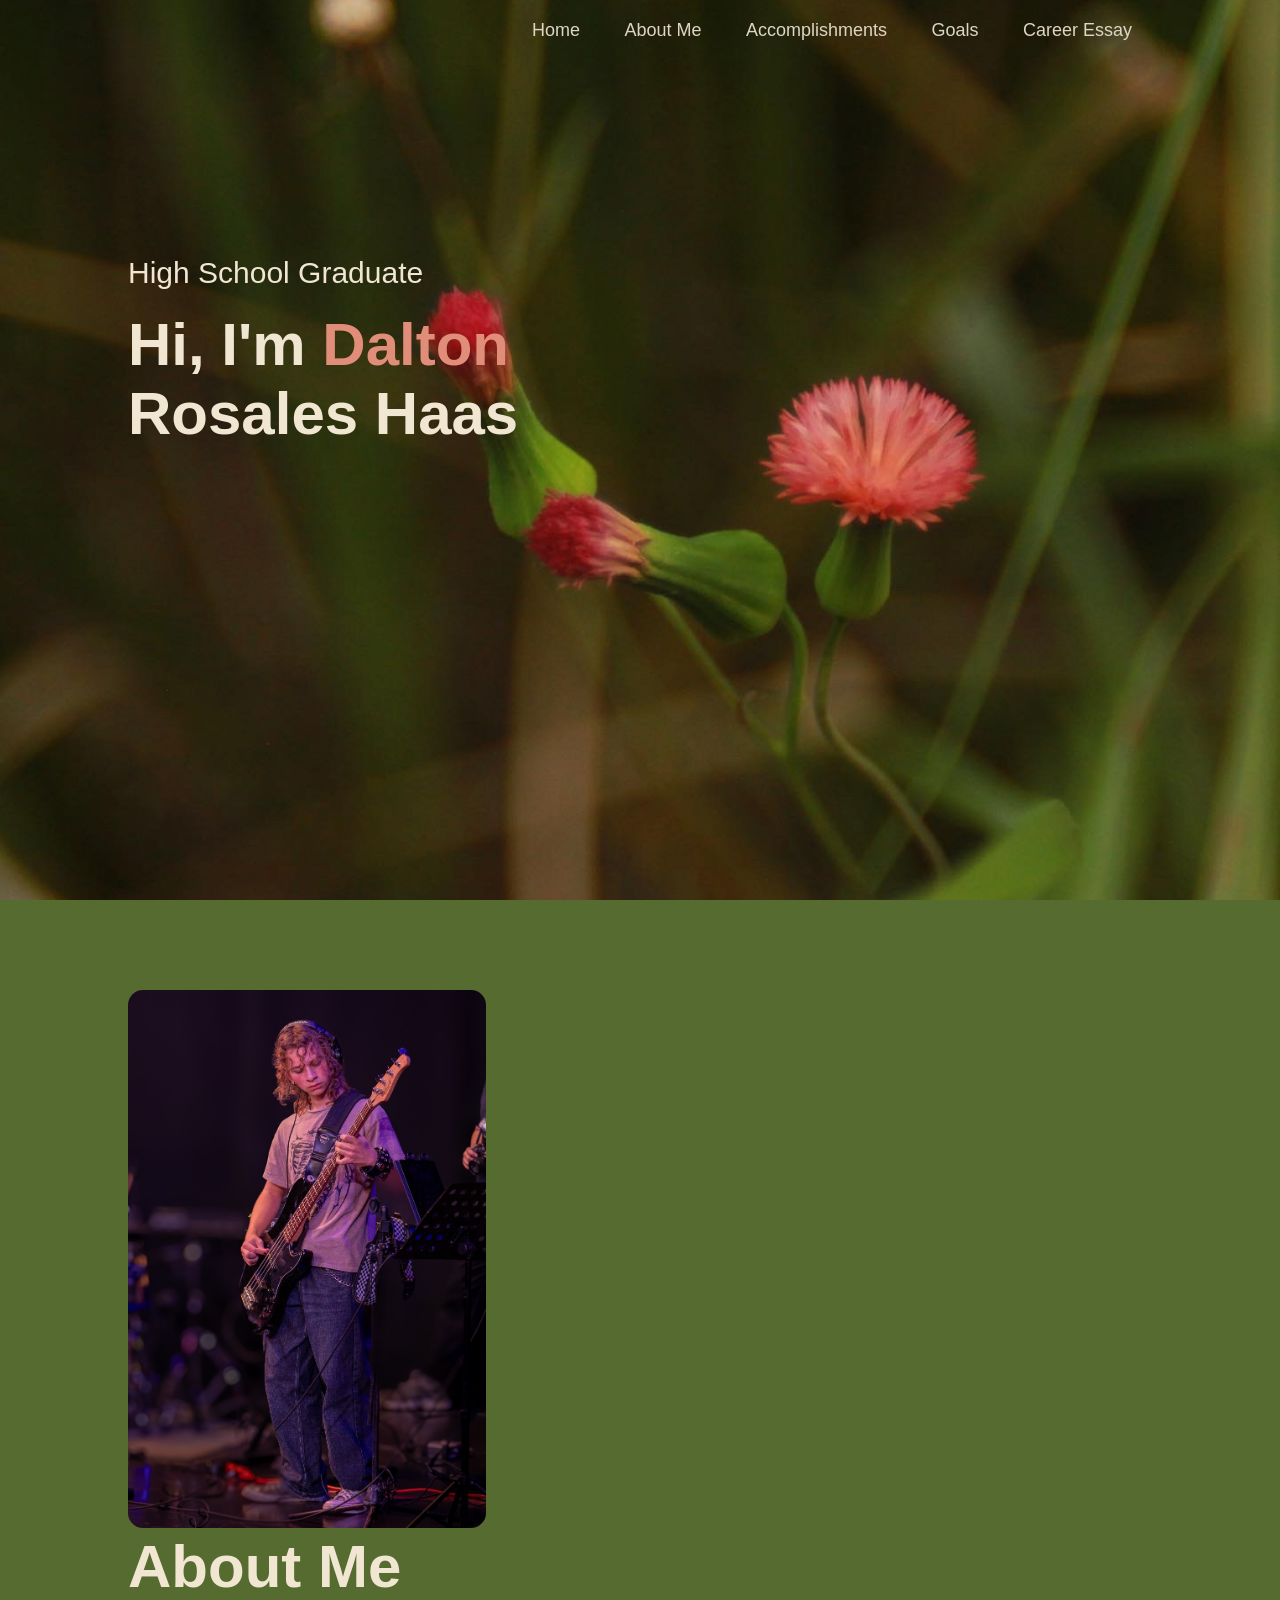
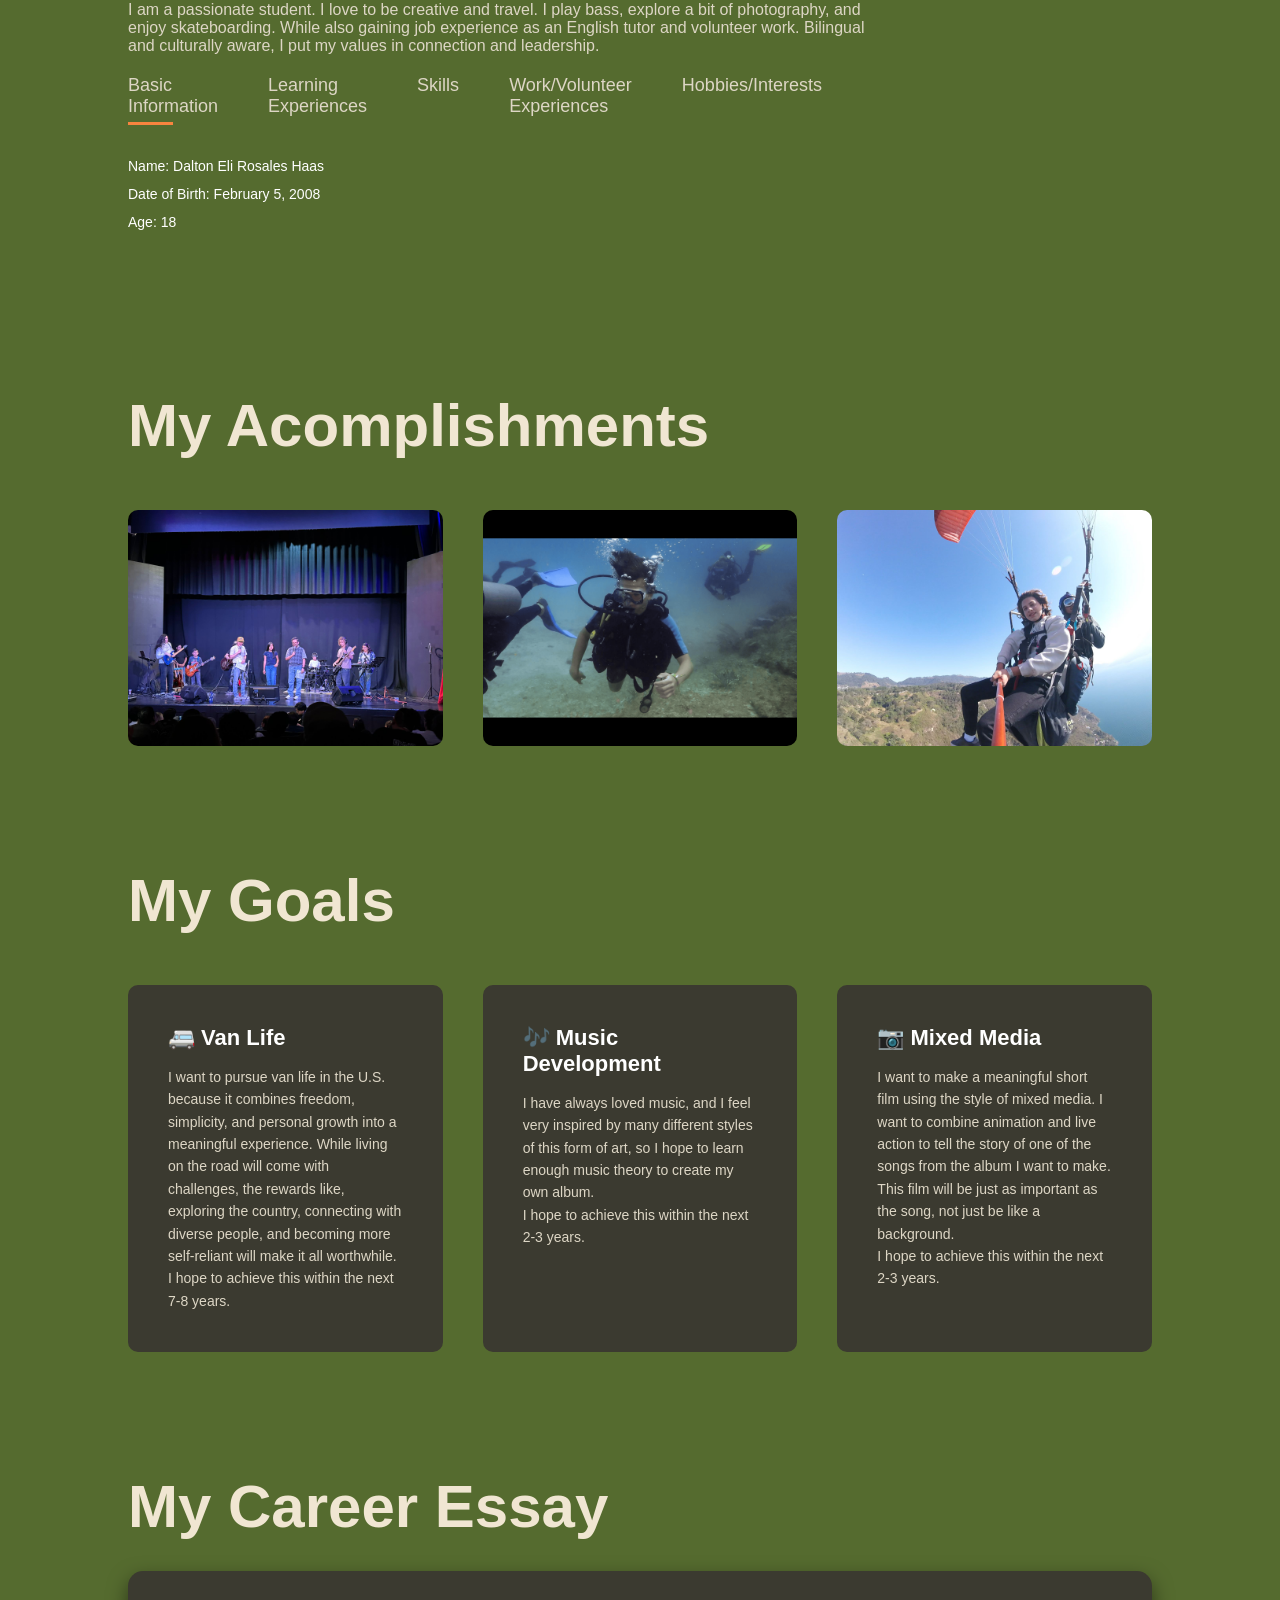
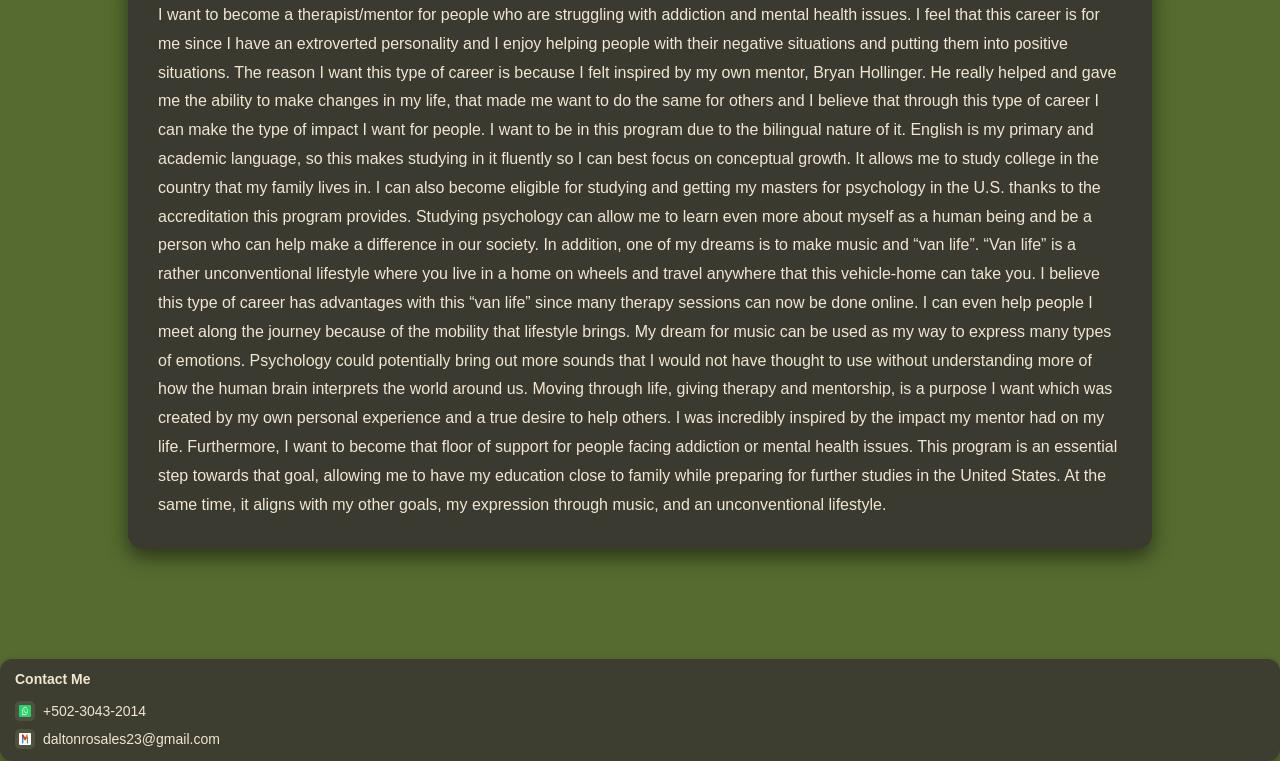
==== index.html @ 7fe5b74f "index.html" ====
<!DOCTYPE html>
<html lang="eng">
<head>
<meta charset="UTF-8">
<meta http-equiv="X-UA-Compatible" content="IE=edge">
<meta name="viewport" content="width=device-width, initial-scale=1.0">
<title>My Portfolio</title>
<link rel="stylesheet" href="style.css">
    </head>
<body>
<div id="header">
<div class="container">
<nav>
    <ul id="sidemenu">
        <li><a href="#header">Home </a></li>
        <li><a href="#about">About Me </a></li>
        <li><a href="#accomplishments">Accomplishments </a></li>
        <li><a href="#goals">Goals </a></li>
        <li><a href="#career-essay">Career Essay </a></li>
    </ul>
</nav>
<div class="header-text">
    <p>High School Graduate</p>
    <h1>Hi, I'm<span> Dalton</span><br>Rosales Haas</h1>
</div>
</div>
</div>
<!-----------about---->
<div id="about">
    <div class="container">
        <div class="row">
            <div class="about-col-1">
                <img src="College Project Photos/bass photo.jpeg">
            </div>
            <div class="about-col-2">
                <h1 class="sub-title">About Me</h1>
                <p>I am a passionate student. I love to be creative and travel. I play bass, explore a bit of photography, and enjoy skateboarding. While also gaining job experience as an English tutor and volunteer work. Bilingual and culturally aware, I put my values in connection and leadership.</p>
                <div class="tab-titles">
                    <p class="tab-links active-link" onclick="opentab('basicinformation')">Basic Information</p>
                    <p class="tab-links" onclick="opentab('learningexperiences')">Learning Experiences</p>
                    <p class="tab-links" onclick="opentab('skills')">Skills</p>
                                     <p class="tab-links" onclick="opentab('work')">Work/Volunteer Experiences</p>
                 <p class="tab-links" onclick="opentab('hobbies')">Hobbies/Interests</p>
                </div>
                <div class="tab-contents active-tab" id="basicinformation">
                    <ul>
                        <li><span>Name: Dalton Eli Rosales Haas</span></li>
                        <li><span>Date of Birth: February 5, 2008</span></li>
                        <li><span>Age: 18</span></li>
                    </ul>
                </div>
                <div class="tab-contents" id="learningexperiences">
                    <ul>
                        <li><span>Schools</span></li>
                        <li><span>Elementary:<br>Ivy Stockwell Elementary School Berthoud<br>Kindergarten-5th Grade<br>Berthoud, Colorado USA</span></li>
                        <li><span>Middle School:<br>Turner Middle School Berthoud<br>6th-8th Grade<br>Berthoud, Colorado USA</span></li>
                        <li><span>Highschool:<br>International Christian Academy<br>9th-12th Grade<br>Mixco, Guatemala<br></span></li>
                        <li><span>Extracurricular:<br>2025-Current<br>Stix Academia de Música<br>Zona 12, Guatemala<br>Contact: +(502)-5865-0459</span></li>
                        <li><span>May 2023<br>Centro Lingüístico Maya<br>Spanish Lessons<br>Antigua, Guatemala<br>Contact: +(502)-7832-0656</span></li>
                    </ul>
                </div>
                <div class="tab-contents" id="skills">
                    <ul>
                        <li><span>Skills<br>Rated from 1-5 stars.</span></li>
                        <li><span>Communication ⭐⭐⭐⭐⭐<br>Relationship-building ⭐⭐⭐<br>Leadership ⭐⭐⭐⭐<br>Organized ⭐⭐⭐⭐<br>Task-oriented ⭐⭐⭐⭐⭐<br>Bilingual and Cultural Awareness ⭐⭐⭐</span></li>
                    </ul>
                </div>
                 <div class="tab-contents" id="work">
                    <ul>
                        <li><span>Work:</span></li>
                        <li><span>2025-2025<br>Adventure Mountain Employee<br>Mixco, Guatemala<br>Contact: (+502)-5715-7391</span></li>
                        <li><span>2026-Current<br>English Tutor at ICA<br>Mixco, Guatemala<br>School's principal Contact: sarethsalazar@gmail.com</span></li>
                        <li><span>Volunteer:</span></li>
                        <li><span>2025<br>Teaching Assistant<br>El Encinal, Guatemala<br>Manger Contact: ms.ethelajquejay@gmail.com</span></li>
                    </ul>
                </div>
            <div class="tab-contents" id="hobbies">
                    <ul>
                        <li><span>Playing Bass</span></li>
                        <li><span>Skateboarding</span></li>
                        <li><span>Traveling</span></li>
                        <li><span>Web Design<br>This website is an example of my work.</span></li>
                        <li><span>Photography</span>
                        <div class="container photography-gallery">
                        <div class="photography">
                        <img src="College Project Photos/pinkflower.png">
                        </div>
                        <div class="photography">
                       <img src="College Project Photos/withering.png">
                    </div> 
                    <div class="photography">
                        <img src="College Project Photos/purpleflower.png">
                    </div> 
                    <div class="photography">
                        <img src="College Project Photos/yellowflower.png">
                    </div>
                    </div> 
                    </li>            
                    </ul>
                </div>
            </div>

        </div>
    </div>
</div>
<!-----------accomplishments----------->
<div id="accomplishments">
    <div class="container">
        <h1 class="sub-title">My Acomplishments</h1>
        <div class="accomplishments-list">
            <div class="accomplishment">
                <img src="College Project Photos/90s.png">
                <div class="layer">
                    <h3>90s Concert</h3>
                    <p>Stix held a 90s styled rock concert on November 15th 2025. I was one of the bassists for this event.</p>
                </div>
            </div>
            <div class="accomplishment">
                <img src="College Project Photos/scuba.png">
                <div class="layer">
                    <h3>Scuba Diving</h3>
                    <p>I studied then took the Open Water Diver Certification in Cancún Mexico and got certified under PADI for scuba diving. (2022)</p>
                </div>
            </div>
            <div class="accomplishment">
                <img src="College Project Photos/paragliding.png">
                <div class="layer">
                    <h3>Paragliding</h3>
                    <p>I got to experience paragliding in Panajachel, Guatemala. (2023)</p>
                </div>
            </div>
        </div>
    </div>
</div>
<!----goals-->
<div id="goals">
    <div class="container">
        <h1 class="sub-title">My Goals</h1>

        <div class="goals-list">

            <div class="goal">
                <h3>🚐 Van Life</h3>
                <p>I want to pursue van life in the U.S. because it combines freedom, simplicity, and personal growth into a meaningful experience. While living on the road will come with challenges, the rewards like, exploring the country, connecting with diverse people, and becoming more self-reliant will make it all worthwhile.<br>I hope to achieve this within the next 7-8 years.</p>
            </div>

            <div class="goal">
                <h3>🎶 Music Development</h3>
                <p>I have always loved music, and I feel very inspired by many different styles of this form of art, so I hope to learn enough music theory to create my own album.<br>I hope to achieve this within the next 2-3 years.</p>
            </div>

            <div class="goal">
                <h3>📷 Mixed Media</h3>
                <p>I want to make a meaningful short film using the style of mixed media. I want to combine animation and live action to tell the story of one of the songs from the album I want to make. This film will be just as important as the song, not just be like a background.<br>I hope to achieve this within the next 2-3 years.</p>
            </div>

        </div>
    </div>
</div>
<!-----------career essay----------->
<div id="career-essay">
    <div class="container">
        <h1 class="sub-title">My Career Essay</h1>
        <div class="essay-card">
            <p>I want to become a therapist/mentor for people who are struggling with addiction and mental health issues. I feel that this career is for me since I have an extroverted personality and I enjoy helping people with their negative situations and putting them into positive situations. The reason I want this type of career is because I felt inspired by my own mentor, Bryan Hollinger. He really helped and gave me the ability to make changes in my life, that made me want to do the same for others and I believe that through this type of career I can make the type of impact I want for people. I want to be in this program due to the bilingual nature of it. English is my primary and academic language, so this makes studying in it fluently so I can best focus on conceptual growth. It allows me to study college in the country that my family lives in. I can also become eligible for studying and getting my masters for psychology in the U.S. thanks to the accreditation this program provides. Studying psychology can allow me to learn even more about myself as a human being and be a person who can help make a difference in our society. In addition, one of my dreams is to make music and “van life”. “Van life” is a rather unconventional lifestyle where you live in a home on wheels and travel anywhere that this vehicle-home can take you. I believe this type of career has advantages with this “van life” since many therapy sessions can now be done online. I can even help people I meet along the journey because of the mobility that lifestyle brings. My dream for music can be used as my way to express many types of emotions. Psychology could potentially bring out more sounds that I would not have thought to use without understanding more of how the human brain interprets the world around us. Moving through life, giving therapy and mentorship, is a purpose I want which was created by my own personal experience and a true desire to help others. I was incredibly inspired by the impact my mentor had on my life. Furthermore, I want to become that floor of support for people facing addiction or mental health issues. This program is an essential step towards that goal, allowing me to have my education close to family while preparing for further studies in the United States. At the same time, it aligns with my other goals, my expression through music, and an unconventional lifestyle.</p>
        </div>
    </div>
</div>

<!-----Contact----->
<div id="contact-footer">
    <p class="contact-title">Contact Me</p>
    <div class="contact-item">
        <img src="College Project Photos/whatsapp.png" alt="WhatsApp Icon">
        <span>+502-3043-2014</a></span>
    </div>
    <div class="contact-item">
        <img src="College Project Photos/gmail.png" alt="Gmail Icon">
        <span>daltonrosales23@gmail.com</a></span>
    </div>
</div>

<script>
    var tablinks = document.getElementsByClassName("tab-links");
    var tabcontents = document.getElementsByClassName("tab-contents");

    function opentab(tabname){
        for (let tablink of tablinks) {
            tablink.classList.remove("active-link");
        }
        for (let tabcontent of tabcontents) {
            tabcontent.classList.remove("active-tab");
        }

        event.currentTarget.classList.add("active-link");
        document.getElementById(tabname).classList.add("active-tab");
    }
</script>
<a href="#header" class="back-to-top" id="backToTop">&#8679;</a>
<script>
    const backToTop = document.getElementById("backToTop");

    window.addEventListener("scroll", () => {
        if (window.scrollY > 300) { 
            backToTop.classList.add("show");
        } else {
            backToTop.classList.remove("show");
        }
    });
</script>

<script>
    var sidemenu = document.getElementById("sidemenu");
    function openmenu(){
        sidemenu.style.right = "0"
    }
    function closemenu(){
        sidemenu.style.right = "-200"
    }
</script>

</body>
</html>
---- style.css ----
*{
    margin: 0;
    padding: 0;
    font-family: 'Poppins', sans-serif;
    box-sizing: border-box;
}
html {
    scroll-behavior: smooth;
}
body{
    background: #556B2F;
    color: #F0E6D2;
}
#header{
    width: 100%;
    height: 100vh;
    background-image: url(College\ Project\ Photos/redflower.png);
    background-attachment: fixed;
    background-size: cover;
    background-position: center;
}
.container{
    padding: 10px 10%;
}
nav{
    display: flex;
    align-items: center;
    justify-content: flex-end;
    flex-wrap: wrap;
}
nav ul li{
    display: inline-block;
    list-style: none;
    margin: 10px 20px;
}
nav ul li a{
    color: #DDD6C5;
    text-decoration: none;
    font-size: 18px;
    position: relative;
}
nav ul li a::after{
    content: '';
    width: 0%;
    height: 3px;
    background: #E08D7A;
    position: absolute;
    left: 0;
    bottom: -6px;
    transition: 0.5s;
}
nav ul li a:hover::after{
    width: 100%;
}
.header-text{
    color: #F0E6D2;
    margin-top: 20%;
    font-size: 30px;
}
.header-text h1{
    font-size: 60px;
    margin-top: 20px;
    color: #F0E6D2;
}
.header-text h1 span{
    color: #E08D7A;
}
#about{
    padding: 80px 0;
    color: #DDD6C5;
}
.row{
   display: flex;
   justify-content: space-between;
   flex-wrap: wrap;
}
.about-col-1{
    flex-basis: 35%;
}
.about-col-1 img{
    width: 100%;
    border-radius: 15px;
}
.about-col-2{
    flex-basis: 60%;
}
.sub-title{
    font-size: 60px;
    font-weight: 600;
    color: #F0E6D2;
}
.tab-titles{
    display: flex;
    margin: 20px 0 40px;
}
.tab-links{
    margin-right: 50px;
    font-size: 18px;
    font-weight: 500;
    cursor: pointer;
    position: relative;
}
.tab-links::after{
    content: '';
    width: 0;
    height: 3px;
    background: #F8843F;
    position: absolute;
    left: 0;
    bottom: -8px;
    transition: 0.5s;
}
.tab-links.active-link::after{
    width: 50%;
}
.tab-contents ul li{
    list-style: none;
    margin: 10px 0;
}
.tab-contents ul li span{
    color: white;
    font-size: 14px;
}
.tab-contents{
    display: none;
}
.tab-contents.active-tab{
    display: block;
}
/*------------acomplishments-------*/
#accomplishments{
    padding: 50px 0;
}
.accomplishments-list{
    display: grid;
    grid-template-columns: repeat(auto-fit, minmax(250px, 1fr));
    grid-gap: 40px;
    margin-top: 50px;
}
.accomplishment{
    border-radius: 10px;
    position: relative;
    overflow: block;
}
.accomplishment img{
    width: 100%;
    border-radius: 10px;
    display: block;
    transition: transform 0.5s;
}
.layer{
    width: 100%;
    height: 0;
    background: linear-gradient(rgba(0,0,0,0.6), #E08D7A);
    border-radius: 10px;
    position: absolute;
    left: 0;
    bottom: 0;
    overflow: hidden;
    display: flex;
    align-items: center;
    justify-content: center;
    flex-direction: column;
    padding: 0 40px;
    text-align: center;
font-size: 14px;
transition: height 0.5s;
}
.layer h3{
    font-weight: 500;
    margin-bottom: 20px;
}
.accomplishment:hover img{
    transform: scale(1.1);
}
.accomplishment:hover .layer{
    height: 100%;
}
.photography-gallery {
    display: flex;
    gap: 20px;
    margin-top: 15px;
    flex-wrap: wrap;
}


.photography {
    flex-shrink: 0;
}


.photography img {
    width: 250px;
    height: 250px;
    object-fit: cover;
    border-radius: 10px;
}
/*-------------goals-------------*/
#goals{
    padding: 50px 0;
}


.goals-list{
    display: grid;
    grid-template-columns: repeat(auto-fit, minmax(250px, 1fr));
    grid-gap: 40px;
    margin-top: 50px;
}


.goal{
    background: #3B3A30;
    padding: 40px;
    border-radius: 10px;
    transition: transform 0.5s, background 0.5s;
    text-align: left;
}


.goal h3{
    font-size: 22px;
    margin-bottom: 15px;
    color: #fff;
}


.goal p{
    color: #DDD6C5;
    font-size: 14px;
    line-height: 1.6;
}


.goal:hover{
    background: #E08D7A;
    transform: translateY(-10px);
}
/*------career essay---*/
#career-essay {
    padding: 50px 0;
}


.essay-card {
    background: #3B3A30;
    color: #f0e6d2;
    padding: 30px;
    border-radius: 15px;
    box-shadow: 0 8px 20px rgba(0,0,0,0.5);
    line-height: 1.8;
    font-size: 16px;
    transition: transform 0.3s, background 0.3s;
}


.essay-card:hover {
    background: #E08D7A;
    transform: translateY(-5px);
    cursor: default;
}


#career-essay .sub-title {
    margin-bottom: 30px;
}
/*--arrow--*/
.back-to-top {
    position: fixed;
    bottom: 30px;
    right: 30px;
    background: #E08D7A;
    color: #3B3A30;
    font-size: 30px;
    padding: 12px 15px;
    border-radius: 50%;
    text-align: center;
    text-decoration: none;
    box-shadow: 0 4px 10px rgba(0,0,0,0.3);
    transition: background 0.3s, transform 0.3s, opacity 0.3s;
    opacity: 0;
    pointer-events: none;
    z-index: 1000;
}


.back-to-top:hover {
    background: #F0E6D2;
    color: #E08D7A;
    transform: translateY(-5px);
}




.back-to-top.show {
    opacity: 1;
    pointer-events: auto;
}
/*----contact-----*/
#contact-footer {
    position: relative;          
    margin-top: 50px;            
    background: rgba(59, 58, 48, 0.9);
    padding: 12px 15px;
    border-radius: 12px;
    box-shadow: 0 4px 10px rgba(0,0,0,0.3);
    color: #F0E6D2;
    font-size: 14px;
    display: flex;
    flex-direction: column;
    gap: 8px;
}
#contact-footer .contact-title {
    font-weight: bold;
    margin-bottom: 6px;
}
#contact-footer .contact-item {
    display: flex;
    align-items: center;
    gap: 8px;
}
#contact-footer .contact-item img {
    width: 20px;
    height: 20px;
    padding: 4px;
    border-radius: 5px;
    background: rgba(240, 230, 210, 0.1);
    transition: transform 0.3s, background 0.3s;
}
#contact-footer .contact-item img:hover {
    transform: scale(1.2);
    background: rgba(240, 230, 210, 0.2);
}


#contact-footer .contact-item span a {
    color: #F0E6D2;
    text-decoration: none;
}


#contact-footer .contact-item span a:hover {
    text-decoration: underline;
}
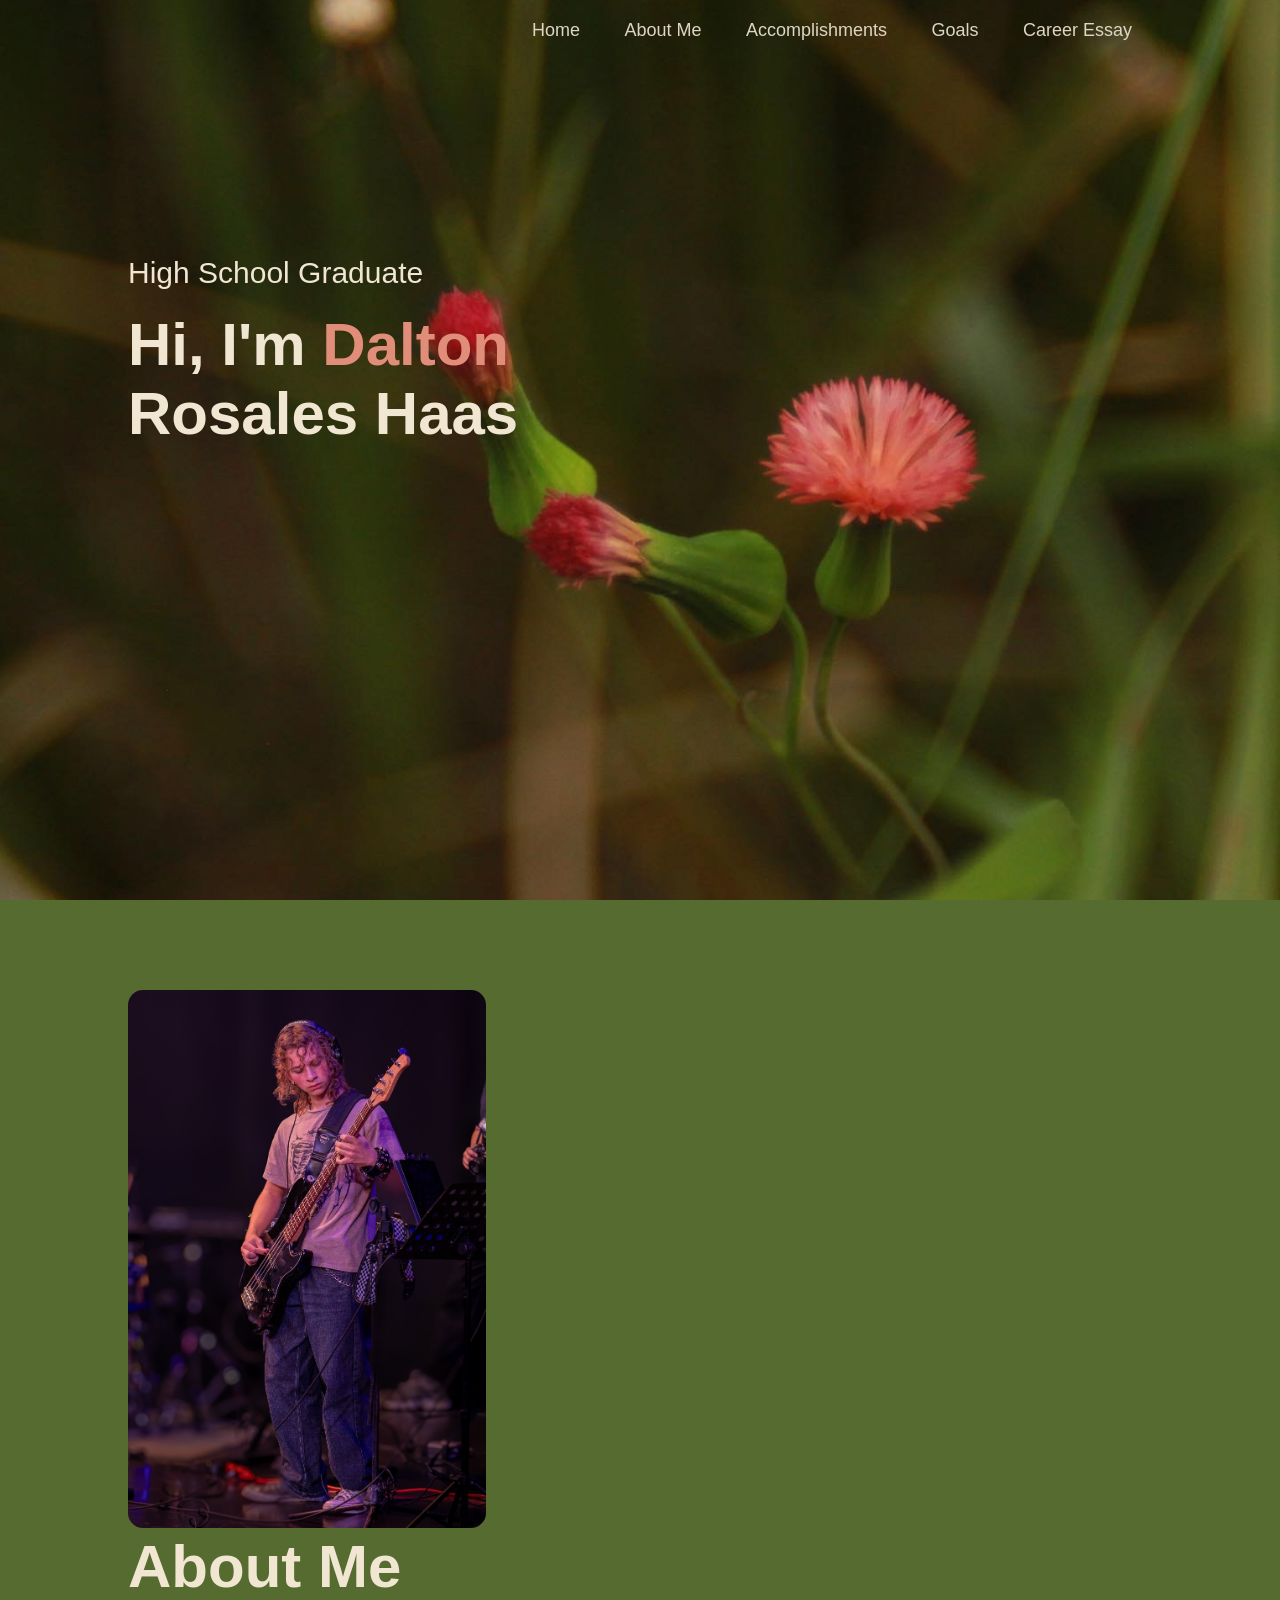
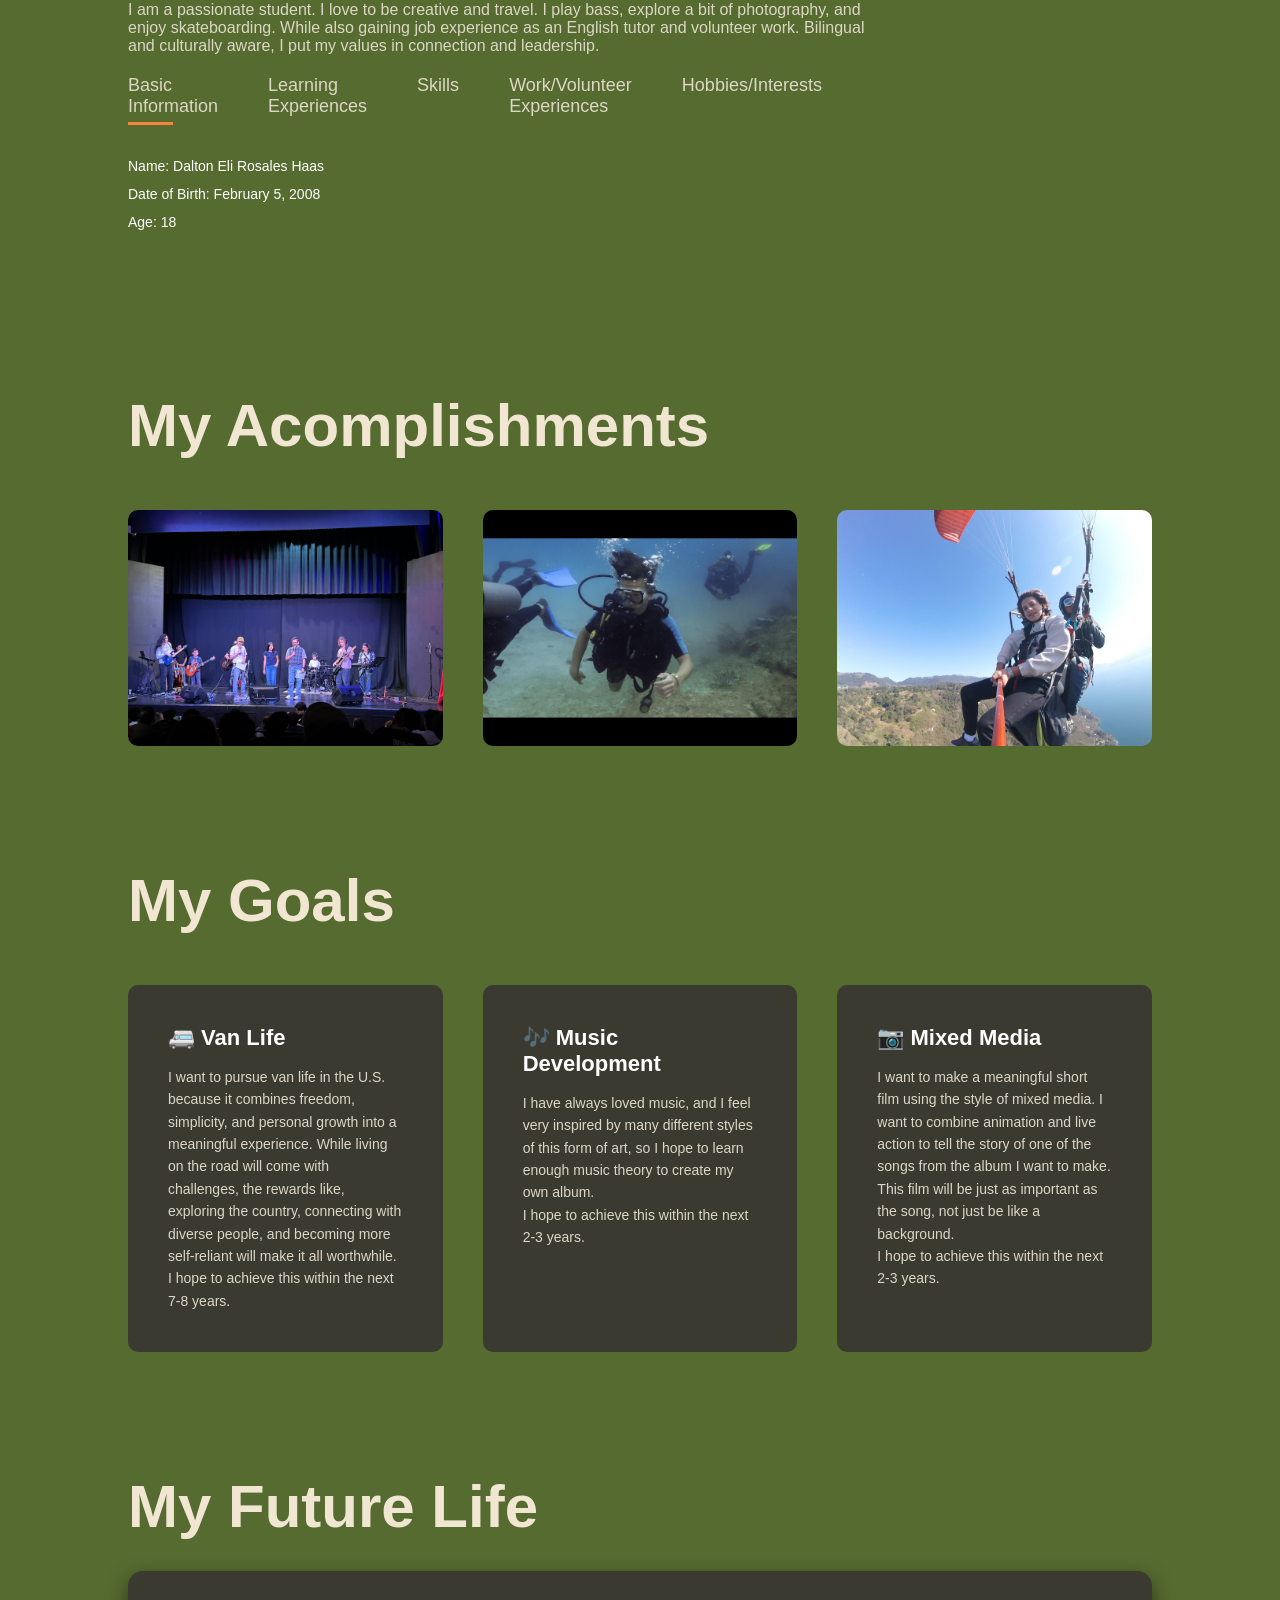
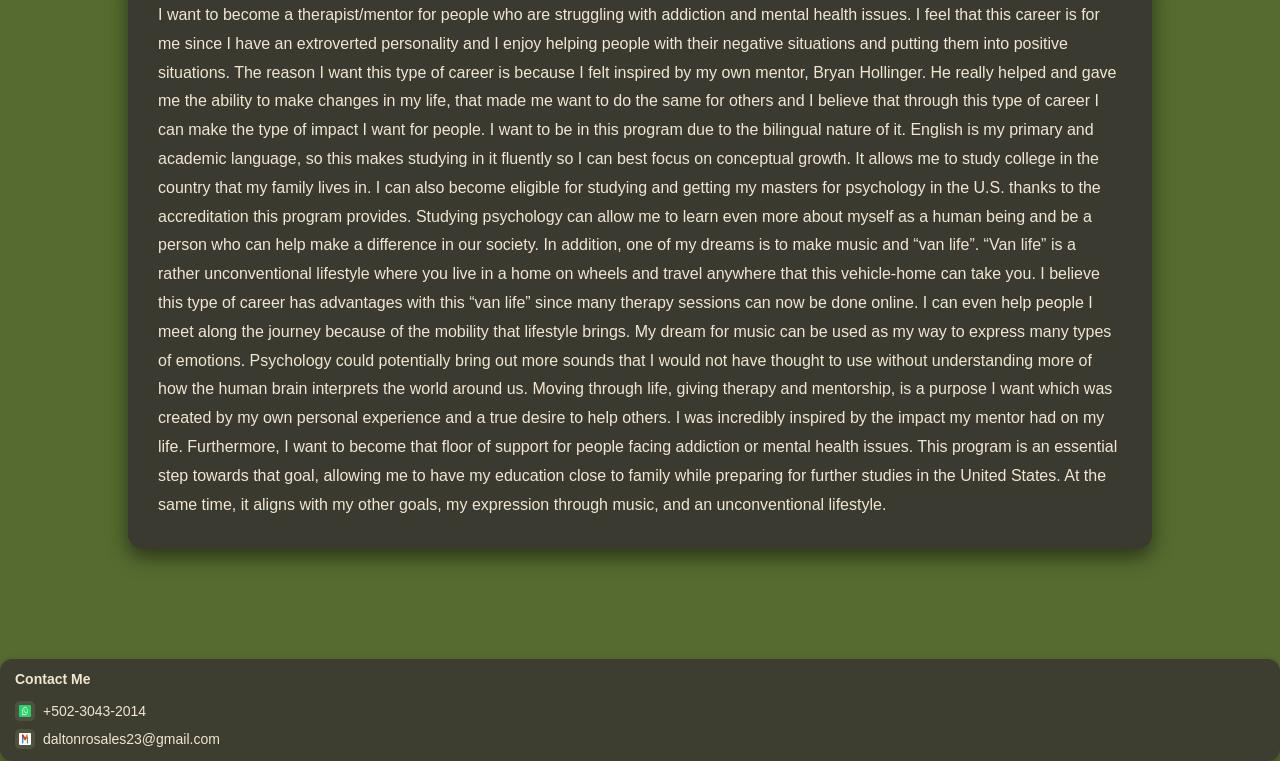
==== commit d5059750: "index.html" ====
--- a/index.html
+++ b/index.html
@@ -160,7 +160,7 @@
 <!-----------career essay----------->
 <div id="career-essay">
     <div class="container">
-        <h1 class="sub-title">My Career Essay</h1>
+        <h1 class="sub-title">My Future Life</h1>
         <div class="essay-card">
             <p>I want to become a therapist/mentor for people who are struggling with addiction and mental health issues. I feel that this career is for me since I have an extroverted personality and I enjoy helping people with their negative situations and putting them into positive situations. The reason I want this type of career is because I felt inspired by my own mentor, Bryan Hollinger. He really helped and gave me the ability to make changes in my life, that made me want to do the same for others and I believe that through this type of career I can make the type of impact I want for people. I want to be in this program due to the bilingual nature of it. English is my primary and academic language, so this makes studying in it fluently so I can best focus on conceptual growth. It allows me to study college in the country that my family lives in. I can also become eligible for studying and getting my masters for psychology in the U.S. thanks to the accreditation this program provides. Studying psychology can allow me to learn even more about myself as a human being and be a person who can help make a difference in our society. In addition, one of my dreams is to make music and “van life”. “Van life” is a rather unconventional lifestyle where you live in a home on wheels and travel anywhere that this vehicle-home can take you. I believe this type of career has advantages with this “van life” since many therapy sessions can now be done online. I can even help people I meet along the journey because of the mobility that lifestyle brings. My dream for music can be used as my way to express many types of emotions. Psychology could potentially bring out more sounds that I would not have thought to use without understanding more of how the human brain interprets the world around us. Moving through life, giving therapy and mentorship, is a purpose I want which was created by my own personal experience and a true desire to help others. I was incredibly inspired by the impact my mentor had on my life. Furthermore, I want to become that floor of support for people facing addiction or mental health issues. This program is an essential step towards that goal, allowing me to have my education close to family while preparing for further studies in the United States. At the same time, it aligns with my other goals, my expression through music, and an unconventional lifestyle.</p>
         </div>
